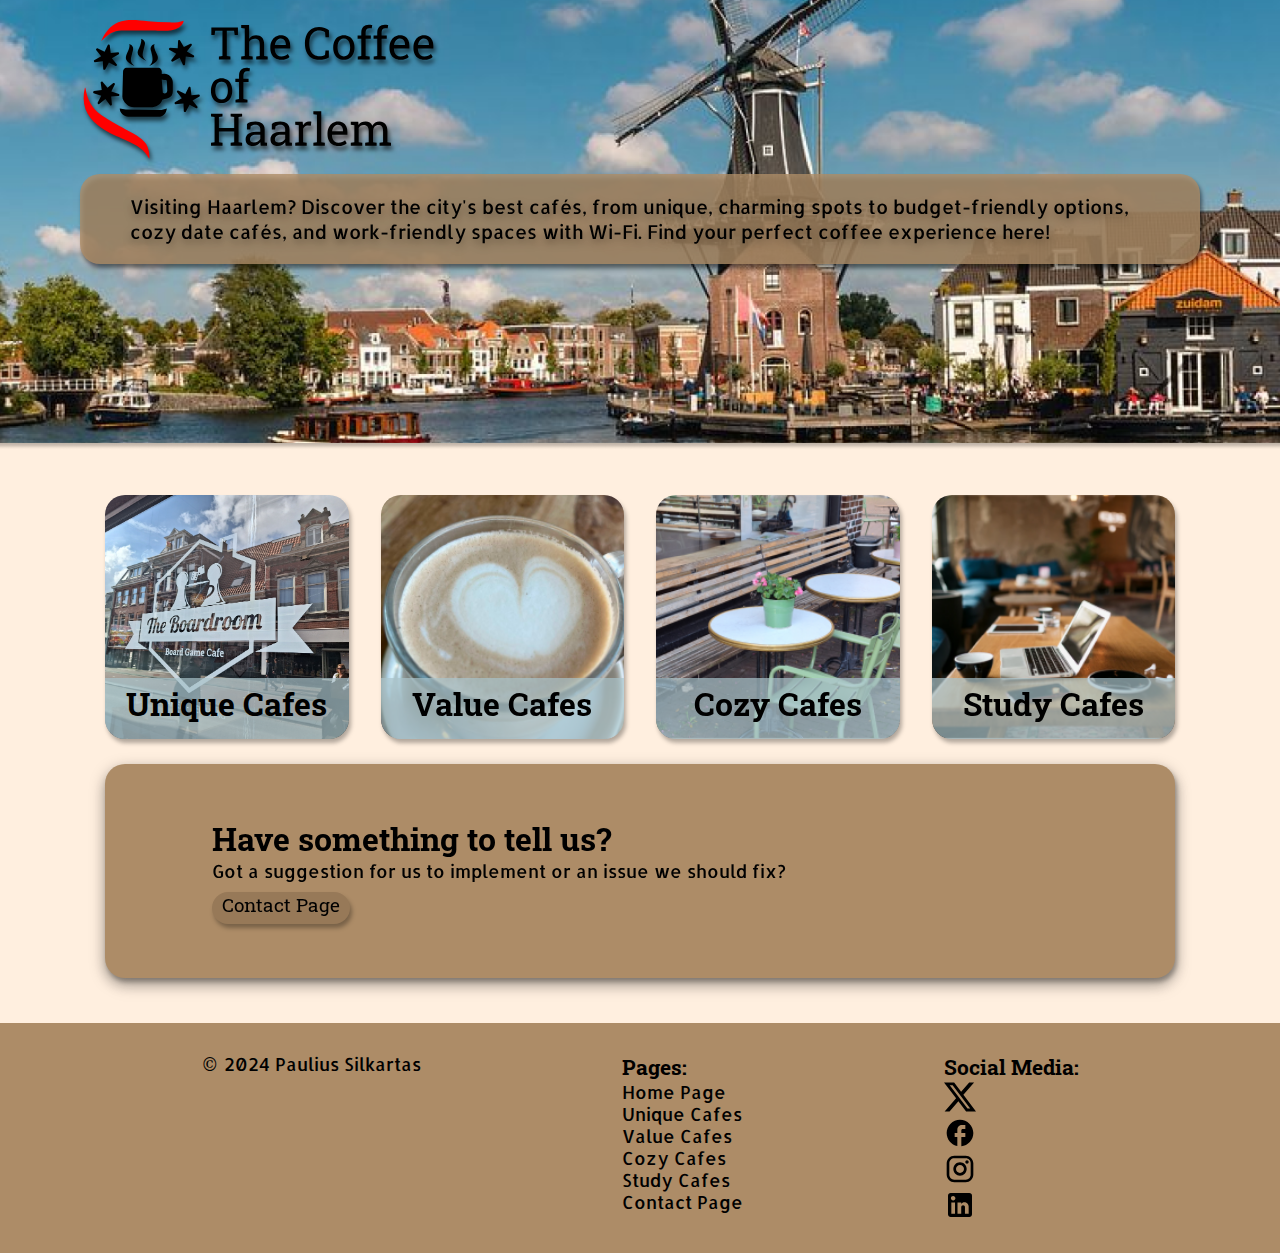
==== index.html @ 9da14a0d "Error fixing and switching to rem" ====
<!DOCTYPE html>
<html lang="en">
  <head>
    <meta charset="UTF-8" />
    <meta name="viewport" content="width=device-width, initial-scale=1.0" />
    <link rel="stylesheet" href="css/styles.css" type="text/css" />
    <link rel="icon" type="image/x-icon" href="/img/Favicon.svg" />

    <title>The Coffee of Haarlem</title>
  </head>
  <body>
    <header id="hero">
      <figure>
        <img
          id="header-logo"
          src="img/Colored Logo with text.svg"
          alt="Logo of The Coffee of Haarlem"
        />
        <figcaption>
          <p>
            Visiting Haarlem? Discover the city's best cafés, from unique,
            charming spots to budget-friendly options, cozy date cafés, and
            work-friendly spaces with Wi-Fi. Find your perfect coffee experience
            here!
          </p>
        </figcaption>
      </figure>
    </header>

    <main>
      <section id="cafe-grid">
        <a href="unique.html">
          <article class="cafe-box">
            <img src="img/BoardroomCafe.jpg" alt="" />
            <figcaption>
              <h1 class="cafe-box-header">Unique Cafes</h1>
              <p>
                "Discover Unique Cafés: Where Coffee Meets Nature, Games, and
                More!"
              </p>
            </figcaption>
          </article>
        </a>

        <a href="value.html">
          <article class="cafe-box">
            <img src="img/Value.png" alt="" />
            <figcaption>
              <h1 class="cafe-box-header">Value Cafes</h1>
              <p>
                "Affordable Delights: Cafés That Offer Great Taste at a Low
                Price"
              </p>
            </figcaption>
          </article>
        </a>

        <a href="cozy.html">
          <article class="cafe-box">
            <img src="img/Cozy.png" alt="" />
            <figcaption>
              <h1 class="cafe-box-header">Cozy Cafes</h1>
              <p>"Charming Escapes: Cozy Cafés with Unbeatable Atmosphere"</p>
            </figcaption>
          </article>
        </a>

        <a href="study.html">
          <article class="cafe-box">
            <img src="img/Study.png" alt="" />
            <figcaption>
              <h1 class="cafe-box-header">Study Cafes</h1>
              <p>
                "Quiet and Cozy: The Best Cafés for Studying and Remote Work"
              </p>
            </figcaption>
          </article>
        </a>
      </section>

      <section id="call-to-contact">
        <figcaption>
          <h1>Have something to tell us?</h1>
          <p>Got a suggestion for us to implement or an issue we should fix?</p>
        </figcaption>
        <a href="contact.html" class="button">Contact Page</a>
      </section>
    </main>

    <footer>
      <p>&copy; 2024 Paulius Silkartas</p>

      <ul id="pages-list">
        <li><h3>Pages:</h3></li>
        <li><a href="index.html">Home Page</a></li>
        <li><a href="unique.html">Unique Cafes</a></li>
        <li><a href="value.html">Value Cafes</a></li>
        <li><a href="cozy.html">Cozy Cafes</a></li>
        <li><a href="study.html">Study Cafes</a></li>
        <li><a href="contact.html">Contact Page</a></li>
      </ul>

      <ul id="social-media-list">
        <li><h3>Social Media:</h3></li>
        <li>
          <a href="https://twitter.com"
            ><img src="img/twitter.svg" alt="twitter icon"
          /></a>
        </li>
        <li>
          <a href="https://facebook.com"
            ><img src="img/facebook.svg" alt="facebook icon"
          /></a>
        </li>
        <li>
          <a href="https://instagram.com"
            ><img src="img/instagram.svg" alt="instagram icon"
          /></a>
        </li>
        <li>
          <a href="https://linkedin.com"
            ><img src="img/linkedin.svg" alt="linkedin icon"
          /></a>
        </li>
      </ul>
    </footer>
  </body>
</html>
---- css/styles.css ----
@import url("https://fonts.googleapis.com/css2?family=Roboto+Slab:wght@100..900&display=swap");
@import url("https://fonts.googleapis.com/css2?family=Allerta&family=Roboto+Slab:wght@100..900&display=swap");

* {
  margin: 0;
  padding: 0;
  box-sizing: border-box;
}

body {
  margin: 0;
  padding: 0;
  min-height: 100vh;
  height: 100%;
  max-width: 100vw;
  overflow-x: hidden;
  display: flex;
  flex-direction: column;
  align-items: center;
  gap: 20px;
  background-color: #ffefdf;
  font-family: "Allerta", "serif";
  font-size: 1.1rem;
}

h1,
h2,
h3,
h4,
h5,
h6 {
  font-family: "Roboto Slab", serif;
}
h1 {
  margin: 0;
  font-size: 2rem;
}

p {
  font-size: 1.1rem;
}

section {
  filter: drop-shadow(2px 4px 2px rgba(0, 0, 0, 0.3));
}

#navbar a,
#cafe-grid a {
  color: black;
}

#header-nav {
  position: relative;
  background-color: rgb(173, 140, 103);
  width: 100%;
}

ul {
  list-style-type: none;
  margin: 0;
  text-indent: 0;
}

#navbar {
  position: relative;
  padding: 0 25px;
  margin: 0 auto;
  max-width: 1120px;
  height: 100px;
  background-color: rgb(173, 140, 103);
  display: flex;
  justify-content: space-between;
  align-items: center;
}

#burger-button {
  display: none;
  position: absolute;
  left: 25px;
}

#navbar img {
  height: 90px;
  object-fit: contain;
}

#nav-button-list {
  display: flex;
  gap: clamp(0px, 1vw, 33px);
  list-style-type: none;
}

#nav-button-list li {
}

#nav-button-list li {
  padding: 0.6rem 0.5rem;
  text-align: center;
  font-weight: bold;
  align-content: center;
  background-color: #aac3cb;
  border-radius: 20px;
  font-family: "Roboto Slab", serif;
  font-size: 1.2rem;
  filter: drop-shadow(2px 4px 2px rgba(0, 0, 0, 0.3));
}

#nav-button-list li:hover {
  background-color: #91a7ae;
}

#nav-button-list a,
#nav-side-button-list a {
  text-decoration: none;
}

#nav-sidebar {
  display: none;
  position: absolute;
  width: 100vw;
  height: calc(100vh - 100px);
  top: 100px;
  left: 0;
  z-index: 5;
  background-color: rgb(173, 140, 103);
}

#nav-side-button-list {
  height: 70vh;
  display: flex;
  flex-direction: column;
  align-items: center;
  justify-content: space-around;
  list-style-type: none;
}

#nav-side-button-list .nav-button {
  width: 200px;
}

#header-banner {
  position: relative;
  margin: 0;
  padding: 0;
}

#header-banner img {
  width: 100%;
  height: 200px;
  object-fit: cover;
}

#header-banner figcaption {
  position: absolute;
  width: 100%;
  height: 100%;
  display: flex;
  justify-content: center;
  align-items: center;
  bottom: 0;
}

#header-banner figcaption h1 {
  padding: clamp(5px, 2vw, 40px);
  text-transform: uppercase;
  border-radius: 20px;
  transform-origin: center;
  text-align: center;
  background-color: rgba(173, 140, 103, 0.9);
  font-family: "Roboto Slab", serif;
  font-size: 2.5rem;
  filter: drop-shadow(2px 4px 2px rgba(0, 0, 0, 0.3));
}

main {
  padding: 25px;
  margin: 0;
  display: flex;
  flex-direction: column;
  align-items: center;
  max-width: 1120px;
  min-height: 50vh;
  height: 100%;
  gap: 25px;
}

#hero {
  width: 100%;
  min-height: 50vh;
  background-image: url("../img/Temp-banner.png");
  background-repeat: no-repeat;
  background-position: center;
  background-size: cover;
  display: flex;
  justify-content: center;
}

#header-logo {
  height: 150px;
  filter: drop-shadow(2px 4px 2px rgba(0, 0, 0, 0.6));
}

#hero figure {
  padding: 20px 0;
  position: relative;
  max-width: 1120px;
  width: 100%;
  height: 100%;
}

#hero figcaption {
  background-color: rgba(173, 140, 103, 80%);
  filter: drop-shadow(2px 4px 2px rgba(0, 0, 0, 0.6));
  border-radius: 20px;
  padding: 20px 50px;
  width: 100%;
}

#hero figcaption p {
  font-size: 1.2rem;
  filter: drop-shadow(0px 4px 4px rgba(0, 0, 0, 0.3));
  height: fit-content;
}

#cafe-grid {
  max-width: 1120px;
  width: 100%;
  display: grid;
  justify-content: center;
  align-content: center;
  grid-template-columns: auto auto auto auto;
  grid-column-gap: 2rem;
}

#cafe-grid img {
  width: 100%;
  height: 100%;
  object-fit: cover;
}

.cafe-box {
  position: relative;
  aspect-ratio: 1 / 1;
  border-radius: 20px;
  overflow: hidden;
}

.cafe-box:hover {
  transform: scale(1.1);
}

.cafe-box:hover figcaption {
  animation: slide 0.5s ease-out;
  animation-fill-mode: forwards;
}

.cafe-box figcaption {
  background-color: rgba(170, 195, 203, 0.7);
  position: absolute;
  top: 75%;
  padding: 2%;
  width: 100%;
  height: 100%;
  animation: slide-back 0.5s ease-in;
  text-align: center;
}

.cafe-box figcaption p {
  font-size: clamp(0.9rem, 2vw, 1.4rem);
}
.cafe-box figcaption h1 {
  height: 25%;
  font-size: clamp(1.5rem, 3vw, 2rem);
}

.cafe-box-header {
  padding: 0;
  margin: 0;
}

@keyframes slide {
  from {
    top: 75%;
  }
  to {
    top: 0;
  }
}

@keyframes slide-back {
  from {
    top: 0;
  }
  to {
    top: 75%;
  }
}

#call-to-contact {
  width: 100%;
  background-color: rgb(173, 140, 103);
  border-radius: 20px;
  box-shadow: rgba(0, 0, 0, 0.35) 0px 5px 15px;
  padding: 5% 10%;
  display: flex;
  flex-direction: column;
  gap: 10px;
}

#cafes-page {
  max-width: 1120px;
  width: 100%;
  display: grid;
  grid-template-columns: auto;
  gap: 50px;
}

#cafes-page article {
  max-width: 1120px;
  width: 100%;
  display: grid;
  grid-template-columns:
    calc(25% - 24.75px) calc(25% - 24.75px) calc(25% - 24.75px)
    calc(25% - 24.75px);
  column-gap: 33px;
  row-gap: 10px;
}

.secondary-img {
  border-radius: 20px;
  object-fit: cover;
  width: 100%;
  aspect-ratio: 5 / 4;
}

.main-img-figure {
  border-radius: 20px;
  overflow: hidden;
  position: relative;
  padding: 0;
  margin: 0;
  grid-column: 1 / 3;
  grid-row: 1 / 3;
  width: 100%;
  aspect-ratio: 17 / 11;
}

.main-img-figure figcaption {
  position: absolute;
  bottom: 0;
  padding: 10px;
  background-color: rgba(170, 195, 203, 0.7);
  width: 100%;
}

.main-img {
  margin: 0;
  width: 100%;
  aspect-ratio: 17 / 11;
}

.cafe-contact-info {
  grid-column: 3 / 4;
  grid-row: 2 / 3;
  word-break: break-all;
}

.cafe-opening-closing-info {
  text-align: left;
  list-style-type: none;
  grid-column: 4 / 5;
  grid-row: 2 / 3;
  font-size: 1rem;
}

.cafe-1-img .cafe-contact-info {
  grid-row: auto;
}

.cafe-1-img .cafe-opening-closing-info {
  height: min-content;
  grid-row: auto;
}

.cafe-opening-closing-info td {
  width: 70%;
}

.cafe-paragraph {
  grid-column: span 2;
}

.cafe-1-img .cafe-paragraph {
  grid-column: 3 / span 2;
}

button,
.button {
  background-color: #977958;
  filter: drop-shadow(2px 4px 2px rgba(0, 0, 0, 0.3));
  border-radius: 20px;
  padding: 0 10px;
  border: 0;
  height: 32px;
  font-family: "Roboto Slab", "Serif";
  font-size: 1.2rem;
  width: max-content;
  color: black;
  text-decoration: none;
}

button:hover,
.button:hover {
  background-color: #c09970;
  cursor: pointer;
}

#contact-page form {
  width: 70%;
  float: left;
  background-color: rgb(173, 140, 103);
  padding: 5%;
  border-radius: 20px;
}

#contact-page form h1,
#contact-page form .message {
  grid-column: span 2;
}

#contact-page form legend {
  font-family: "Roboto Slab", serif;
  font-size: 1.5rem;
}

#contact-page fieldset {
  border: none;
}

#contact-page em {
  color: #aac3cb;
}

#contact-page form .main-label {
  display: flex;
  flex-direction: column;
}

.text-field {
  background-color: #caaa85;
  border-radius: 5px;
  border: none;
  padding: 1.5%;
  font-size: 1.1rem;
}

aside {
  width: 29%;
  float: right;
}

footer {
  min-height: 230px;
  position: relative;
  bottom: 0;
  display: flex;
  justify-content: space-evenly;
  background-color: rgb(173, 140, 103);
  width: 100vw;
  padding-top: 30px;
}

footer a {
  color: black;
  text-decoration: none;
}

footer #social-media-list {
  list-style-type: none;
}

@media screen and (max-width: 768px) {
  h1 {
    font-size: 1.5rem;
  }

  #nav-button-list {
    display: none;
  }

  #burger-button {
    display: block;
  }

  #navbar {
    justify-content: center;
  }

  #hero {
    padding: 0;
  }

  main {
    padding: 0 10px;
  }

  #cafe-grid {
    grid-template-columns: calc(50% - 2rem) calc(50% - 2rem);
    grid-gap: 2rem;
  }

  .cafe-box:hover figcaption {
    animation: none;
  }
  .cafe-box figcaption {
    animation: none;
  }

  .cafe-box figcaption h1 {
    font-size: 1.5rem;
  }

  .cafe-box figcaption p {
    display: none;
  }

  .text-field {
    font-size: 1rem;
  }

  #contact-page form,
  #contact-page aside {
    float: none;
    width: 100%;
  }

  footer {
    flex-direction: column;
    align-items: center;
    height: 450px;
  }

  #header-banner figcaption h1 {
    font-size: 2rem;
  }

  #cafes-page article {
    grid-template-columns: calc(50% - 10px) calc(50% - 10px);
    gap: 20px;
  }

  .main-img-figure {
    grid-column: span 2;
    grid-row: span 2;
  }

  .cafe-contact-info {
    padding: 0;
    font-size: 0.8rem;
    grid-column: 1 / 2;
    grid-row: span 1;
  }

  .cafe-opening-closing-info {
    font-size: 0.8rem;
    grid-column: 2 / 3;
    grid-row: span 1;
  }

  .cafe-1-img .cafe-paragraph {
    grid-column: 1 / span 2;
  }
}
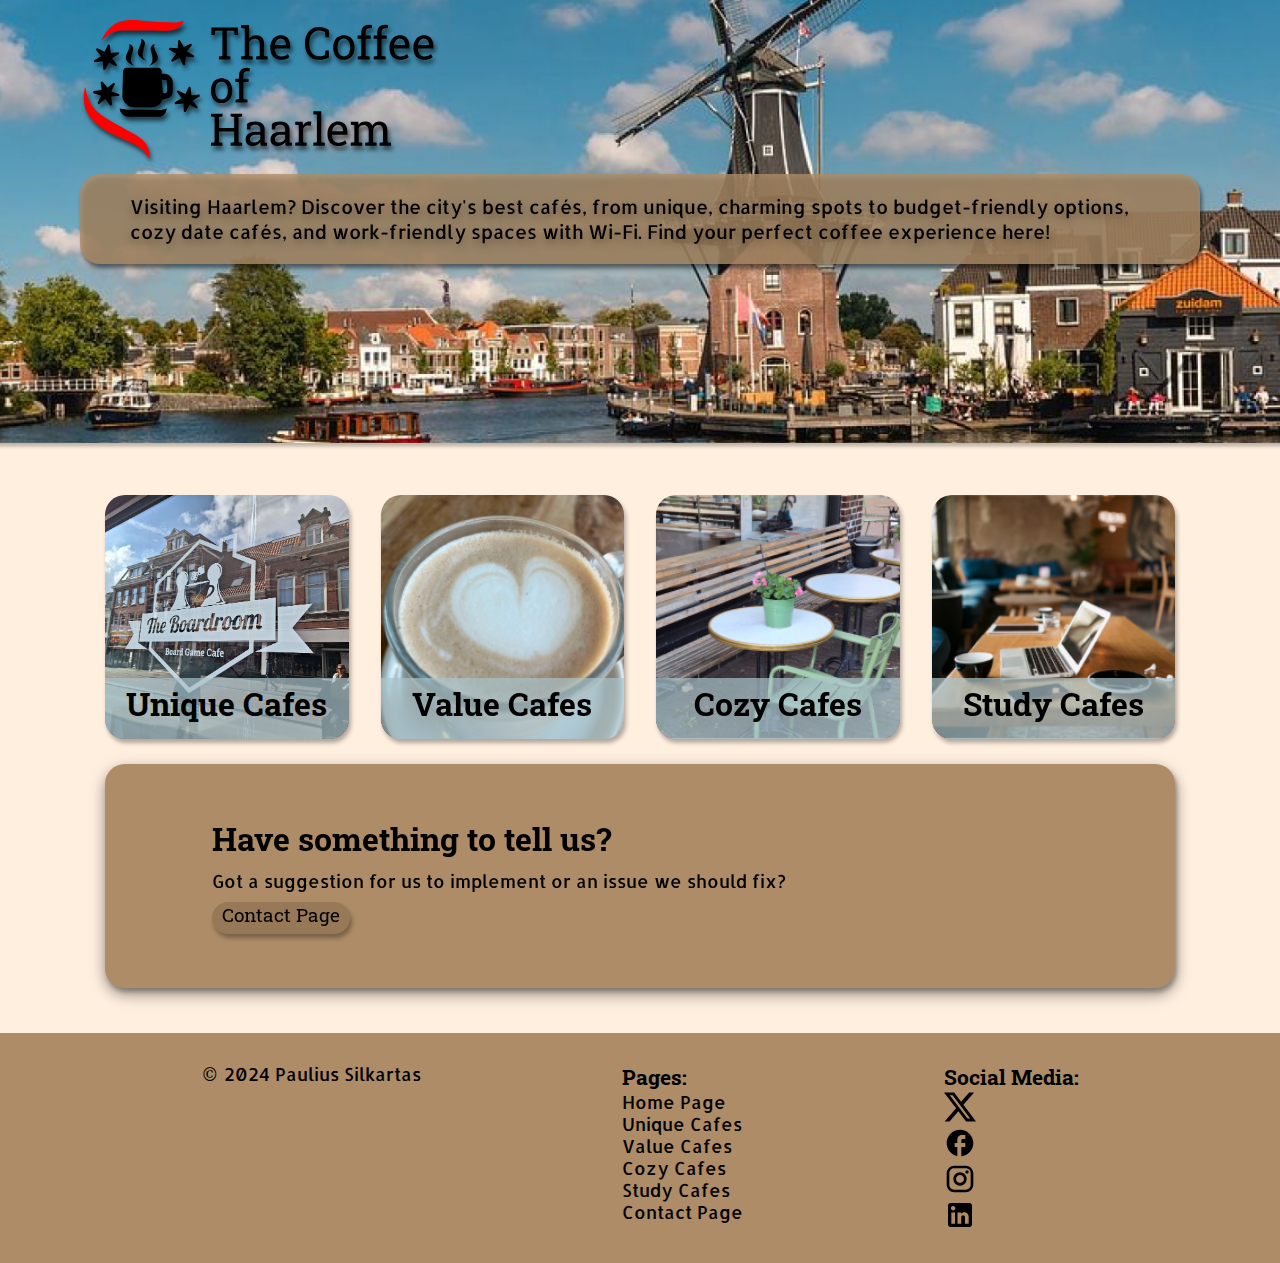
==== commit 8252af12: "Update index.html" ====
--- a/index.html
+++ b/index.html
@@ -13,7 +13,7 @@
       <figure>
         <img
           id="header-logo"
-          src="img/Colored Logo with text.svg"
+          src="img/Colored-Logo-with-text.svg"
           alt="Logo of The Coffee of Haarlem"
         />
         <figcaption>
@@ -30,7 +30,7 @@
     <main>
       <section id="cafe-grid">
         <a href="unique.html">
-          <article class="cafe-box">
+          <figure class="cafe-box">
             <img src="img/BoardroomCafe.jpg" alt="" />
             <figcaption>
               <h1 class="cafe-box-header">Unique Cafes</h1>
@@ -39,11 +39,11 @@
                 More!"
               </p>
             </figcaption>
-          </article>
+          </figure>
         </a>
 
         <a href="value.html">
-          <article class="cafe-box">
+          <figure class="cafe-box">
             <img src="img/Value.png" alt="" />
             <figcaption>
               <h1 class="cafe-box-header">Value Cafes</h1>
@@ -52,21 +52,21 @@
                 Price"
               </p>
             </figcaption>
-          </article>
+          </figure>
         </a>
 
         <a href="cozy.html">
-          <article class="cafe-box">
+          <figure class="cafe-box">
             <img src="img/Cozy.png" alt="" />
             <figcaption>
               <h1 class="cafe-box-header">Cozy Cafes</h1>
               <p>"Charming Escapes: Cozy Cafés with Unbeatable Atmosphere"</p>
             </figcaption>
-          </article>
+          </figure>
         </a>
 
         <a href="study.html">
-          <article class="cafe-box">
+          <figure class="cafe-box">
             <img src="img/Study.png" alt="" />
             <figcaption>
               <h1 class="cafe-box-header">Study Cafes</h1>
@@ -74,15 +74,13 @@
                 "Quiet and Cozy: The Best Cafés for Studying and Remote Work"
               </p>
             </figcaption>
-          </article>
+          </figure>
         </a>
       </section>
 
       <section id="call-to-contact">
-        <figcaption>
-          <h1>Have something to tell us?</h1>
-          <p>Got a suggestion for us to implement or an issue we should fix?</p>
-        </figcaption>
+        <h1>Have something to tell us?</h1>
+        <p>Got a suggestion for us to implement or an issue we should fix?</p>
         <a href="contact.html" class="button">Contact Page</a>
       </section>
     </main>
--- a/css/styles.css
+++ b/css/styles.css
@@ -88,9 +88,6 @@
   display: flex;
   gap: clamp(0px, 1vw, 33px);
   list-style-type: none;
-}
-
-#nav-button-list li {
 }
 
 #nav-button-list li {
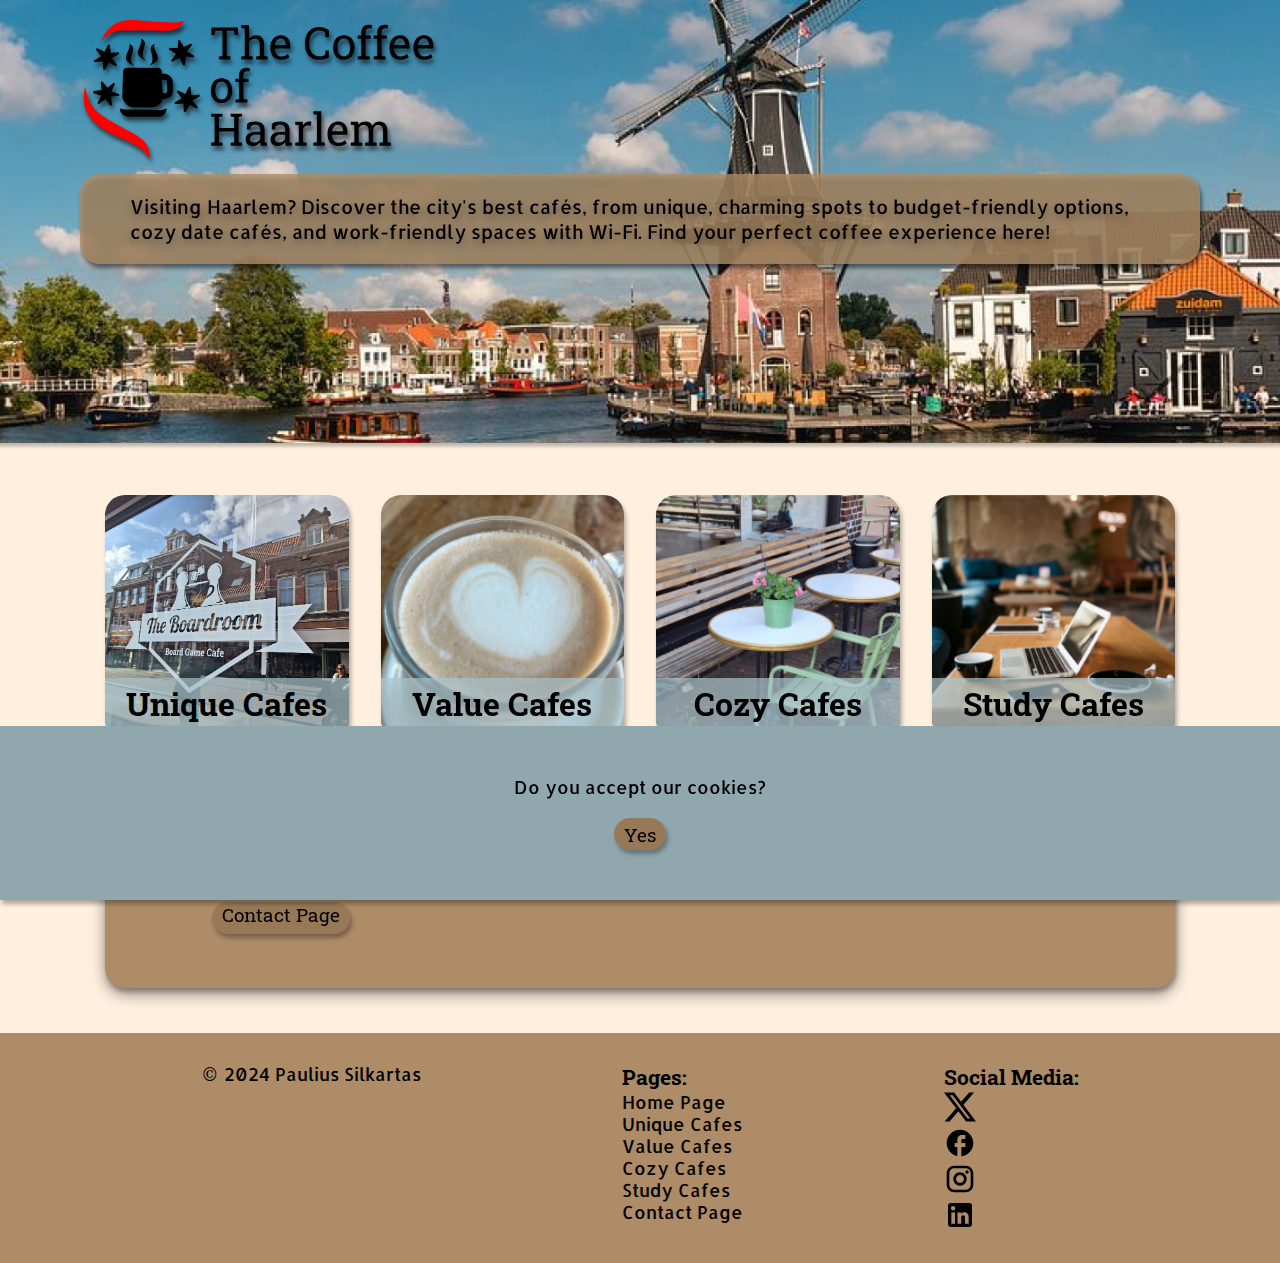
==== commit 36e4fae3: "Error fixing and mobile nav implementation" ====
--- a/index.html
+++ b/index.html
@@ -15,6 +15,7 @@
           id="header-logo"
           src="img/Colored-Logo-with-text.svg"
           alt="Logo of The Coffee of Haarlem"
+          title="The Coffee of Haarlem logo"
         />
         <figcaption>
           <p>
@@ -31,7 +32,11 @@
       <section id="cafe-grid">
         <a href="unique.html">
           <figure class="cafe-box">
-            <img src="img/BoardroomCafe.jpg" alt="" />
+            <img
+              src="img/BoardroomCafe.jpg"
+              alt="boardroom cafe front"
+              title="boradroom"
+            />
             <figcaption>
               <h1 class="cafe-box-header">Unique Cafes</h1>
               <p>
@@ -44,7 +49,11 @@
 
         <a href="value.html">
           <figure class="cafe-box">
-            <img src="img/Value.png" alt="" />
+            <img
+              src="img/Value.png"
+              alt="picture of big coffee cup"
+              title="Value"
+            />
             <figcaption>
               <h1 class="cafe-box-header">Value Cafes</h1>
               <p>
@@ -57,7 +66,7 @@
 
         <a href="cozy.html">
           <figure class="cafe-box">
-            <img src="img/Cozy.png" alt="" />
+            <img src="img/Cozy.png" alt="picture of a cozy cafe" title="cozy" />
             <figcaption>
               <h1 class="cafe-box-header">Cozy Cafes</h1>
               <p>"Charming Escapes: Cozy Cafés with Unbeatable Atmosphere"</p>
@@ -67,7 +76,11 @@
 
         <a href="study.html">
           <figure class="cafe-box">
-            <img src="img/Study.png" alt="" />
+            <img
+              src="img/Study.png"
+              alt="picture of a laptop in a cafe"
+              title="study"
+            />
             <figcaption>
               <h1 class="cafe-box-header">Study Cafes</h1>
               <p>
@@ -86,7 +99,14 @@
     </main>
 
     <footer>
-      <p>&copy; 2024 Paulius Silkartas</p>
+      <p>
+        &copy; 2024
+        <a
+          rel="author"
+          href="https://www.linkedin.com/in/paulius-silkartas-142a66244/"
+          >Paulius Silkartas</a
+        >
+      </p>
 
       <ul id="pages-list">
         <li><h3>Pages:</h3></li>
@@ -102,25 +122,46 @@
         <li><h3>Social Media:</h3></li>
         <li>
           <a href="https://twitter.com"
-            ><img src="img/twitter.svg" alt="twitter icon"
+            ><img src="img/twitter.svg" alt="twitter icon" title="twitter"
           /></a>
         </li>
         <li>
           <a href="https://facebook.com"
-            ><img src="img/facebook.svg" alt="facebook icon"
+            ><img src="img/facebook.svg" alt="facebook icon" title="facebook"
           /></a>
         </li>
         <li>
           <a href="https://instagram.com"
-            ><img src="img/instagram.svg" alt="instagram icon"
+            ><img
+              src="img/instagram.svg"
+              alt="instagram icon"
+              title="instagram"
           /></a>
         </li>
         <li>
           <a href="https://linkedin.com"
-            ><img src="img/linkedin.svg" alt="linkedin icon"
+            ><img src="img/linkedin.svg" alt="linkedin icon" title="linkedin"
           /></a>
         </li>
       </ul>
     </footer>
+
+    <section id="cookie-popup">
+      Do you accept our cookies?
+      <button onclick="HideCookies()">Yes</button>
+    </section>
   </body>
+
+  <script>
+    const cookies = localStorage.getItem("cookies");
+    console.log(cookies != "accepted");
+    if (cookies != "accepted") {
+      document.getElementById("cookie-popup").style.display = "flex";
+    }
+
+    function HideCookies() {
+      document.getElementById("cookie-popup").style.display = "none";
+      localStorage.setItem("cookies", "accepted");
+    }
+  </script>
 </html>
--- a/css/styles.css
+++ b/css/styles.css
@@ -21,6 +21,9 @@
   background-color: #ffefdf;
   font-family: "Allerta", "serif";
   font-size: 1.1rem;
+  word-spacing: normal;
+  line-height: normal;
+  letter-spacing: normal;
 }
 
 h1,
@@ -29,7 +32,7 @@
 h4,
 h5,
 h6 {
-  font-family: "Roboto Slab", serif;
+  font-family: "Roboto Slab", serif; /* All headings should use this font */
 }
 h1 {
   margin: 0;
@@ -90,7 +93,8 @@
   list-style-type: none;
 }
 
-#nav-button-list li {
+#nav-button-list li,
+#nav-side-button-list li {
   padding: 0.6rem 0.5rem;
   text-align: center;
   font-weight: bold;
@@ -102,7 +106,8 @@
   filter: drop-shadow(2px 4px 2px rgba(0, 0, 0, 0.3));
 }
 
-#nav-button-list li:hover {
+#nav-button-list li:hover,
+#nav-side-button-list li:hover {
   background-color: #91a7ae;
 }
 
@@ -342,7 +347,7 @@
   aspect-ratio: 17 / 11;
 }
 
-.main-img-figure figcaption {
+.main-img-figure > figcaption {
   position: absolute;
   bottom: 0;
   padding: 10px;
@@ -368,6 +373,9 @@
   grid-column: 4 / 5;
   grid-row: 2 / 3;
   font-size: 1rem;
+  border-width: 1px;
+  border-color: black;
+  border-style: solid;
 }
 
 .cafe-1-img .cafe-contact-info {
@@ -381,6 +389,14 @@
 
 .cafe-opening-closing-info td {
   width: 70%;
+}
+
+.cafe-opening-closing-info tr:nth-child(even) {
+  background-color: #fff;
+}
+
+.cafe-opening-closing-info tr:nth-child(odd) {
+  background-color: #cff;
 }
 
 .cafe-paragraph {
@@ -472,8 +488,31 @@
   text-decoration: none;
 }
 
+footer a:active {
+  color: #91a7ae;
+}
+
+footer a:hover {
+  color: #aac3cb;
+}
+
 footer #social-media-list {
   list-style-type: none;
+}
+
+#cookie-popup {
+  display: none;
+  position: fixed;
+  bottom: 0;
+  z-index: 9999;
+  width: 100%;
+  text-align: center;
+  flex-direction: column;
+  align-items: center;
+  justify-content: center;
+  gap: 20px;
+  padding: 50px;
+  background-color: #91a7ae;
 }
 
 @media screen and (max-width: 768px) {
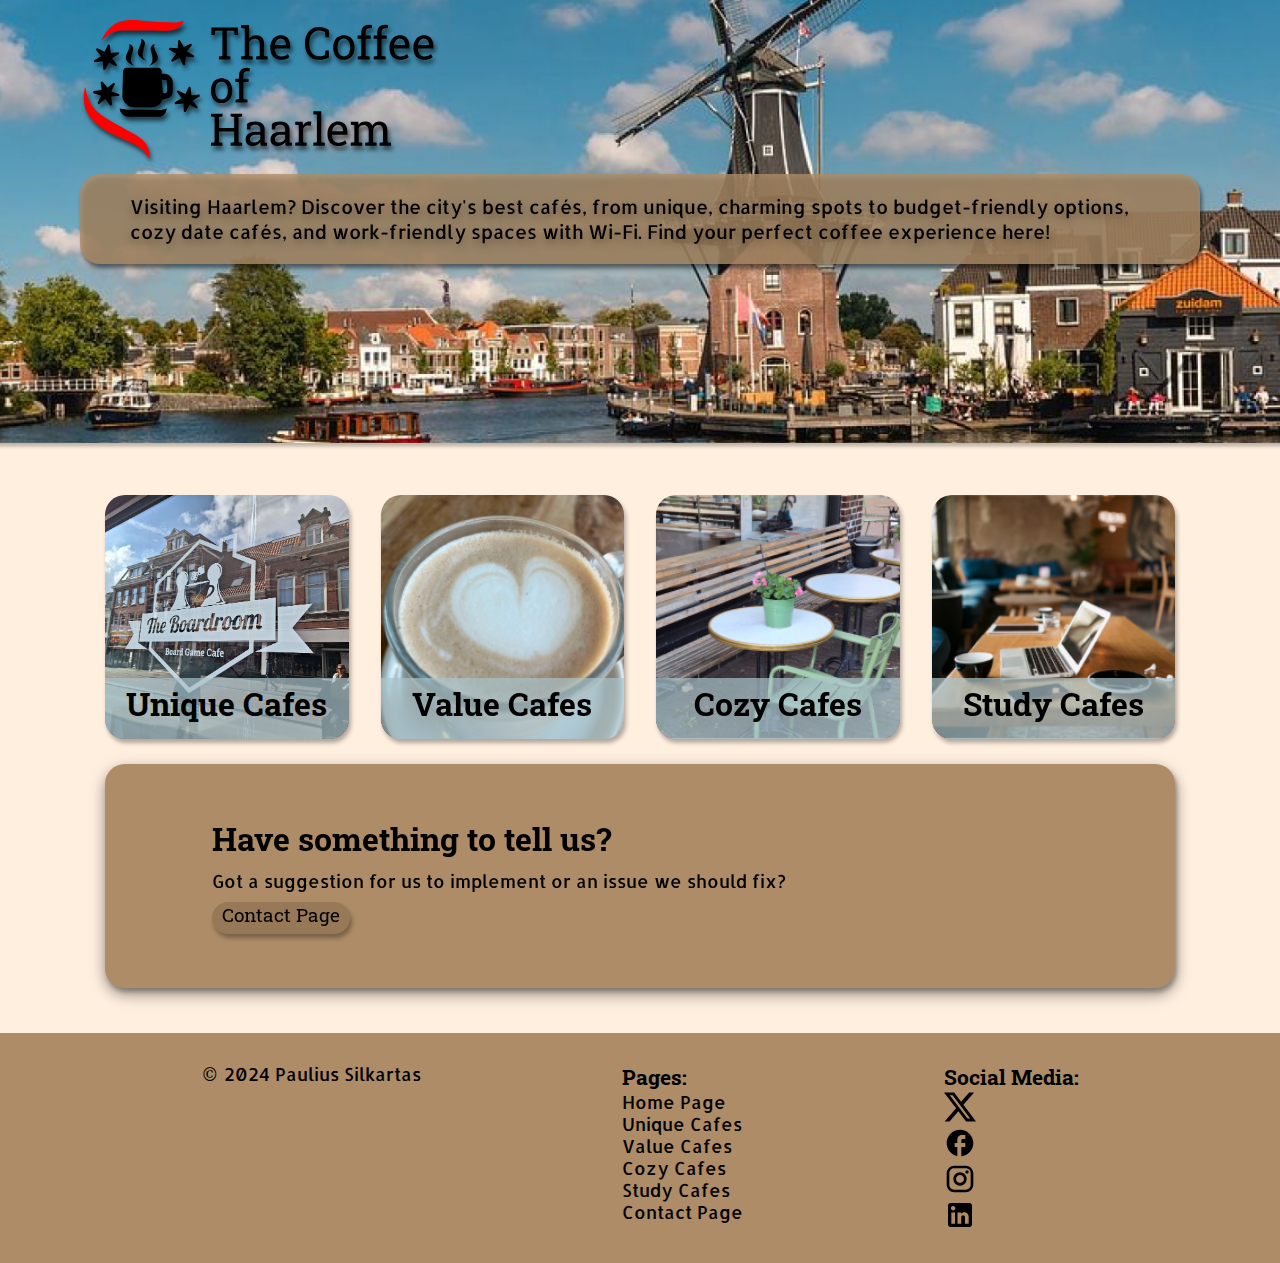
==== commit e0ce63b0: "Moved script tage" ====
--- a/index.html
+++ b/index.html
@@ -7,6 +7,7 @@
     <link rel="icon" type="image/x-icon" href="/img/Favicon.svg" />
 
     <title>The Coffee of Haarlem</title>
+    <script src="script.js"></script>
   </head>
   <body>
     <header id="hero">
@@ -151,17 +152,4 @@
       <button onclick="HideCookies()">Yes</button>
     </section>
   </body>
-
-  <script>
-    const cookies = localStorage.getItem("cookies");
-    console.log(cookies != "accepted");
-    if (cookies != "accepted") {
-      document.getElementById("cookie-popup").style.display = "flex";
-    }
-
-    function HideCookies() {
-      document.getElementById("cookie-popup").style.display = "none";
-      localStorage.setItem("cookies", "accepted");
-    }
-  </script>
 </html>
--- a/css/styles.css
+++ b/css/styles.css
@@ -80,6 +80,9 @@
   display: none;
   position: absolute;
   left: 25px;
+  height: fit-content;
+  width: fit-content;
+  padding: 0;
 }
 
 #navbar img {
